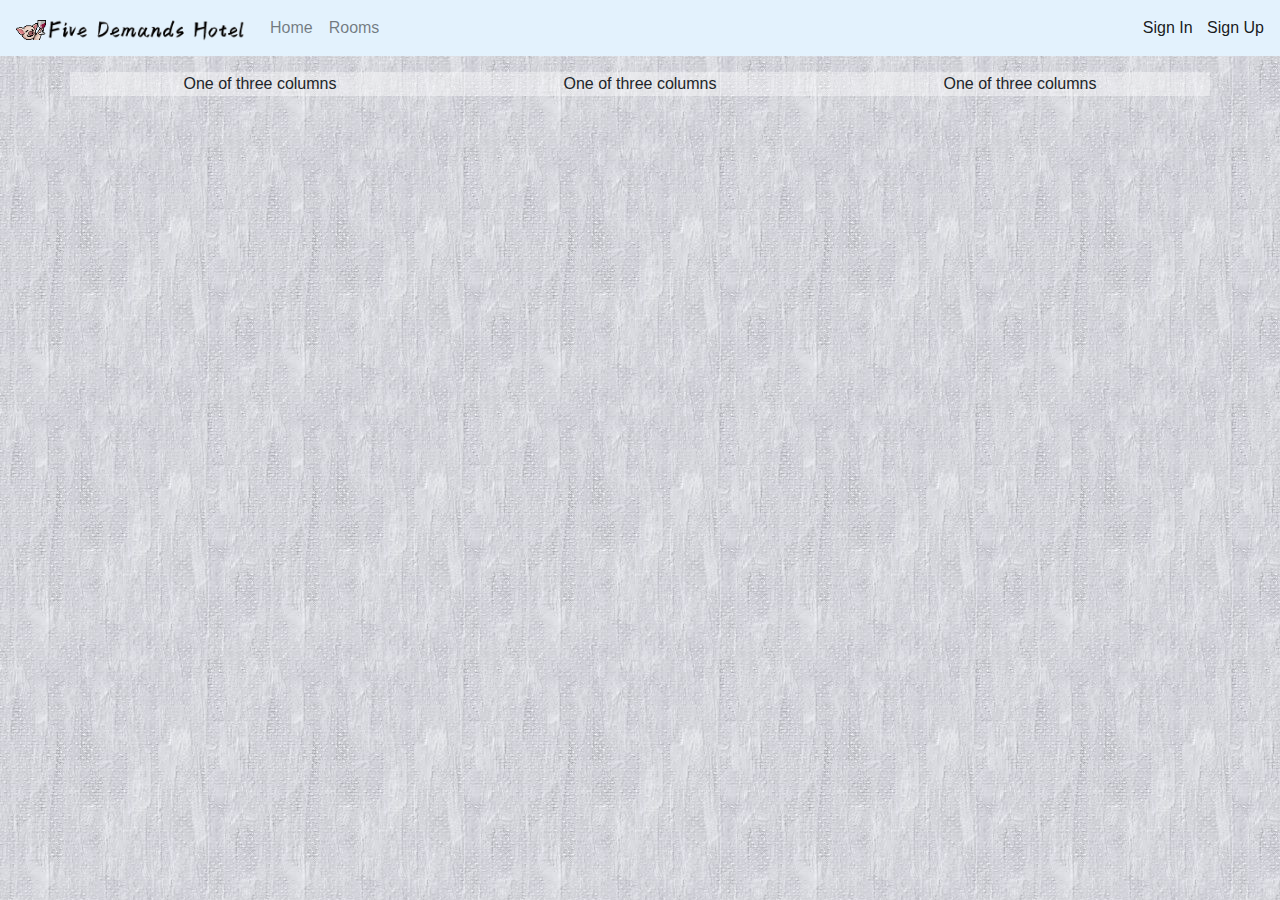
==== index.html @ bba9637b "17Nov2019" ====
<!DOCTYPE html>
<html>
<head>
<meta charset="utf-8" />
<meta name="keywords" content="Five Demands Hotel,Hong Kong,Hotel,Hotel booking,Hotel reservation,online booking" />
<meta name="description" content="Five Demands Hotel is the Best for Your Choice! Find Your Ideal Room with Five Demands Hotel!" />
<meta name="robots" content="index,nofollow" />
<meta name="viewport" content="width=device-width, initial-scale=1" />
<link rel="icon" href="images/hotel_icon.ico" type="image/x-icon" />
<title>Five Demands Hotel</title>
<link rel="stylesheet" href="css/css.css" type="text/css"/>
<!-- Start of Bootstrap Script -->
<link rel="stylesheet" href="https://stackpath.bootstrapcdn.com/bootstrap/4.3.1/css/bootstrap.min.css" integrity="sha384-ggOyR0iXCbMQv3Xipma34MD+dH/1fQ784/j6cY/iJTQUOhcWr7x9JvoRxT2MZw1T" crossorigin="anonymous">
<script src="https://code.jquery.com/jquery-3.3.1.slim.min.js" integrity="sha384-q8i/X+965DzO0rT7abK41JStQIAqVgRVzpbzo5smXKp4YfRvH+8abtTE1Pi6jizo" crossorigin="anonymous"></script>
<script src="https://cdnjs.cloudflare.com/ajax/libs/popper.js/1.14.7/umd/popper.min.js" integrity="sha384-UO2eT0CpHqdSJQ6hJty5KVphtPhzWj9WO1clHTMGa3JDZwrnQq4sF86dIHNDz0W1" crossorigin="anonymous"></script>
<script src="https://stackpath.bootstrapcdn.com/bootstrap/4.3.1/js/bootstrap.min.js" integrity="sha384-JjSmVgyd0p3pXB1rRibZUAYoIIy6OrQ6VrjIEaFf/nJGzIxFDsf4x0xIM+B07jRM" crossorigin="anonymous"></script>
<!-- End of Bootstrap Script -->
</head>

<body>
	<!-- Start of Bootstrap Navbar -->
	<nav class="navbar navbar-expand-lg navbar-light sticky-top" style="background-color: #e3f2fd;">
		<a class="navbar-brand" href="index.html"><img src="images/wine.webp" alt="icon" width="30px" height="20px"><img src="images/inside_icon.png" alt="icon" width="200px" height="23px"></a>
		<button class="navbar-toggler" type="button" data-toggle="collapse" data-target="#navbarText" aria-controls="navbarText" aria-expanded="false" aria-label="Toggle navigation">
			<span class="navbar-toggler-icon"></span>
		</button>
		<div class="collapse navbar-collapse" id="navbarText">
			<ul class="navbar-nav mr-auto">
				<li class="nav-item">
					<a class="nav-link" href="index.html">Home</a>
				</li>
				<li class="nav-item">
					<a class="nav-link" href="#">Rooms</a>
				</li>
			</ul>
			<span class="navbar-text">
				<a href="signin.html">Sign In</a>
				<a href="signup.html" style="margin-left: 10px;">Sign Up</a>
			</span>
		</div>
	</nav>
	<!-- End of Bootstrap Navbar -->
	<p>
		<div class="container">
			<div class="row">
				<div class="col-sm">
					One of three columns
				</div>
				<div class="col-sm">
					One of three columns
				</div>
				<div class="col-sm">
					One of three columns
				</div>
			</div>
		</div>
	</p>
<script type="text/javascript" src="javascript/script.js"></script>
</body>
</html>
---- css/css.css ----
body {
	background-image: url("../images/bg.jpg");
	font-family: sans-serif;
}

.signinupbox {
	position: absolute;
	top: 50%;
	left: 50%;
	transform: translate(-50%,-50%);
	background-color:rgba(255,255,255,0.40);
}

.signinupbox table {
	margin: auto;
	text-align: center;
}

.signbutton {
	border-radius: 8px;
	transition-duration: 0.4s;
	padding: 5px 10px;
	cursor: pointer;
	border: 2px solid #0085A7;
}

.col-sm {
	text-align: center;
	background-color:rgba(255,255,255,0.40);
}
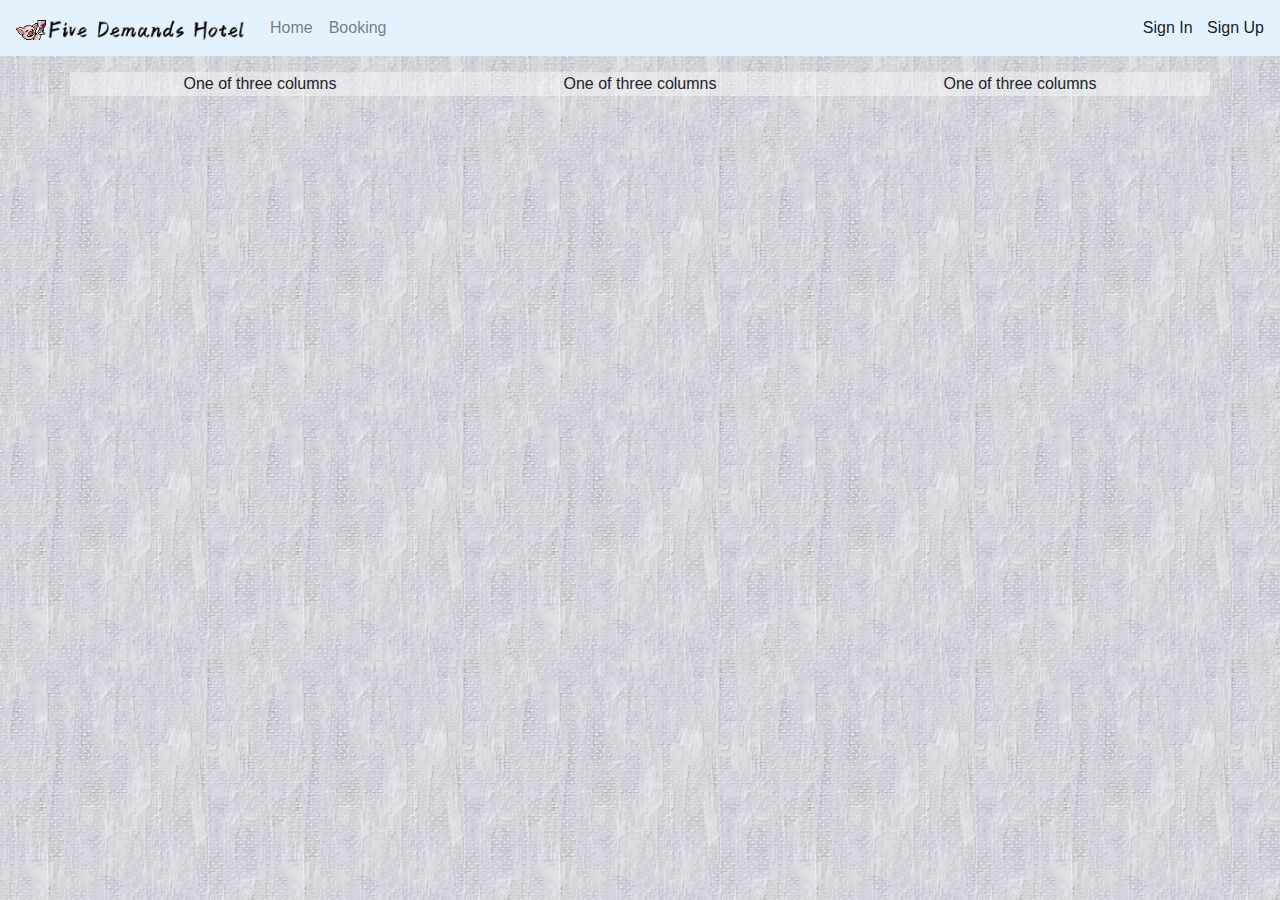
==== commit ca6a58b9: "28Nov2019" ====
--- a/index.html
+++ b/index.html
@@ -30,7 +30,7 @@
 					<a class="nav-link" href="index.html">Home</a>
 				</li>
 				<li class="nav-item">
-					<a class="nav-link" href="#">Rooms</a>
+					<a class="nav-link" href="booking.html">Booking</a>
 				</li>
 			</ul>
 			<span class="navbar-text">
--- a/css/css.css
+++ b/css/css.css
@@ -27,4 +27,11 @@
 .col-sm {
 	text-align: center;
 	background-color:rgba(255,255,255,0.40);
+}
+
+.centerbox {
+	position: absolute;
+	top: 20%;
+	left: 50%;
+	transform: translate(-50%,-50%);
 }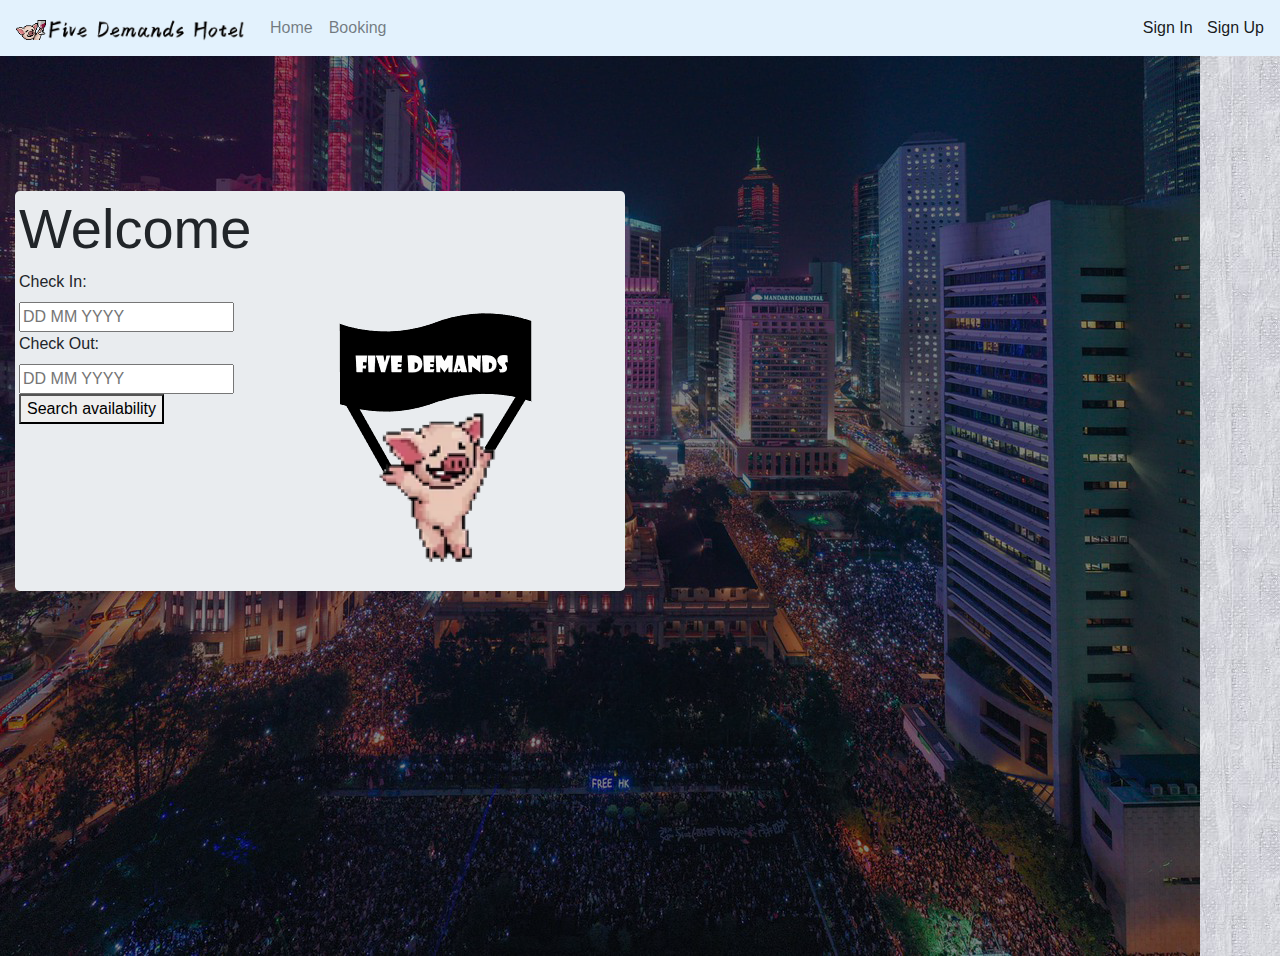
==== commit c082df72: "Merge remote-tracking branch 'origin/master'" ====
--- a/index.html
+++ b/index.html
@@ -39,22 +39,36 @@
 			</span>
 		</div>
 	</nav>
-	<!-- End of Bootstrap Navbar -->
-	<p>
-		<div class="container">
-			<div class="row">
-				<div class="col-sm">
-					One of three columns
-				</div>
-				<div class="col-sm">
-					One of three columns
-				</div>
-				<div class="col-sm">
-					One of three columns
-				</div>
+	<header class="" style="max-width:1500px;">
+		<img class="bg-img" src="images/bg.png" alt="The Hotel" style="z-index:1 !important" >
+		<div class="container-fluid"style="position: absolute;z-index: 2;margin-top: -85vh;">
+			<div class="row" >
+				<div class="col-12 col-sm-12 col-md-8 col-lg-6 col-xl-6">
+					<div class="jumbotron p-1">
+						<div class="row">
+							<div class="col-12">
+									<h3 class="display-4">Welcome</h3>
+							</div>
+							<div class="col-12 col-xs-12 col-md-6 col-lg-6 col-xl-6">
+								<div class="from-group">
+									<label><i class=""></i> Check In:</label>
+									<input class="w3-input w3-border" type="text" placeholder="DD MM YYYY" name="CheckIn" required>
+								</div>
+								<div class="from-group">
+									<label><i class=""></i> Check Out:</label>
+									<input class="w3-input w3-border" type="text" placeholder="DD MM YYYY" name="CheckOut" required>
+								</div>
+								<button class="" type="submit"><i class=""></i> Search availability</button>
+							</div>
+							<div class="d-none d-md-block col-md-6 col-lg-6 col-xl-6">
+								<img class="img-fluid" src="images/li-big-bg.png" alt="pig.jpg">
+							</div>
+					</div>
+					<div class="d-none d-md-block col-md-4 col-lg-6 col-xl-6"></div>	
 			</div>
-		</div>
-	</p>
-<script type="text/javascript" src="javascript/script.js"></script>
+			</div>
+	</div>
+	</header>
+		  
 </body>
 </html>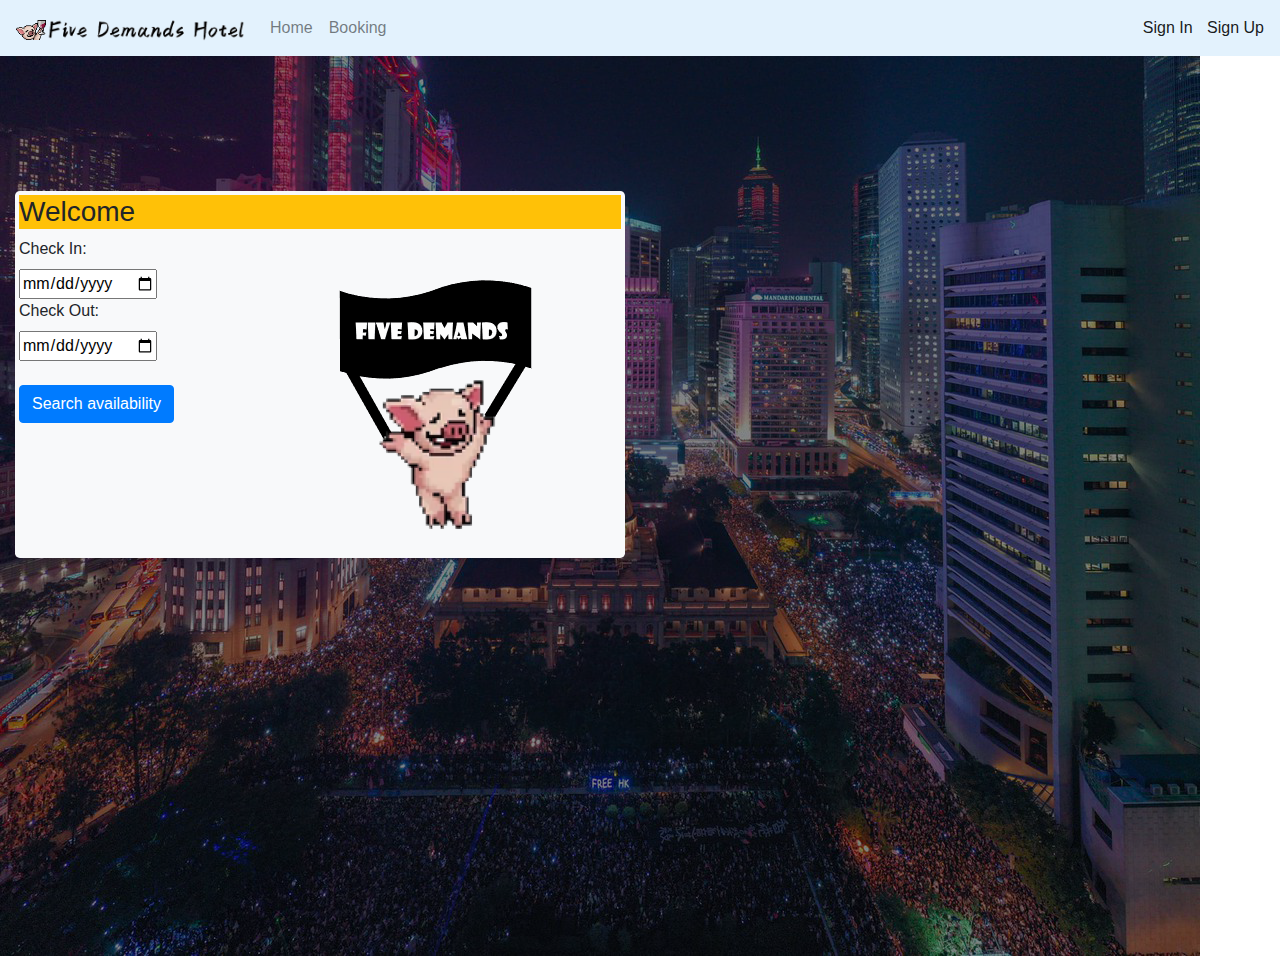
==== commit a90bbb00: "Update index.html" ====
--- a/index.html
+++ b/index.html
@@ -44,31 +44,35 @@
 		<div class="container-fluid"style="position: absolute;z-index: 2;margin-top: -85vh;">
 			<div class="row" >
 				<div class="col-12 col-sm-12 col-md-8 col-lg-6 col-xl-6">
-					<div class="jumbotron p-1">
+					<div class="jumbotron p-1 bg-light">
 						<div class="row">
 							<div class="col-12">
-									<h3 class="display-4">Welcome</h3>
+									<h3 class="bg-warning ">Welcome</h3>
 							</div>
 							<div class="col-12 col-xs-12 col-md-6 col-lg-6 col-xl-6">
 								<div class="from-group">
-									<label><i class=""></i> Check In:</label>
-									<input class="w3-input w3-border" type="text" placeholder="DD MM YYYY" name="CheckIn" required>
+									<label> Check In:</label></br>
+									<input class="" type="date" placeholder="DD MM YYYY" name="CheckIn" required>
 								</div>
 								<div class="from-group">
-									<label><i class=""></i> Check Out:</label>
-									<input class="w3-input w3-border" type="text" placeholder="DD MM YYYY" name="CheckOut" required>
+									<label> Check Out:</label></br>
+									<input class="" type="date" placeholder="DD MM YYYY" name="CheckOut" required>
 								</div>
-								<button class="" type="submit"><i class=""></i> Search availability</button>
+								</br>
+								<button class="btn btn-primary" type="button">Search availability</button>
 							</div>
 							<div class="d-none d-md-block col-md-6 col-lg-6 col-xl-6">
 								<img class="img-fluid" src="images/li-big-bg.png" alt="pig.jpg">
 							</div>
+						</div>
 					</div>
-					<div class="d-none d-md-block col-md-4 col-lg-6 col-xl-6"></div>	
+				</div>
+				<div class="col-12 col-sm-12 col-md-6 col-lg-6 col-xl-6">
+						<iframe  height="100%" width="100%" src="https://www.youtube.com/embed/oUIDL4SB60g" frameborder="0" allow="accelerometer; autoplay; encrypted-media; gyroscope; picture-in-picture" allowfullscreen></iframe>
+				</div>
 			</div>
-			</div>
-	</div>
+		</div>
 	</header>
 		  
 </body>
-</html>+</html>
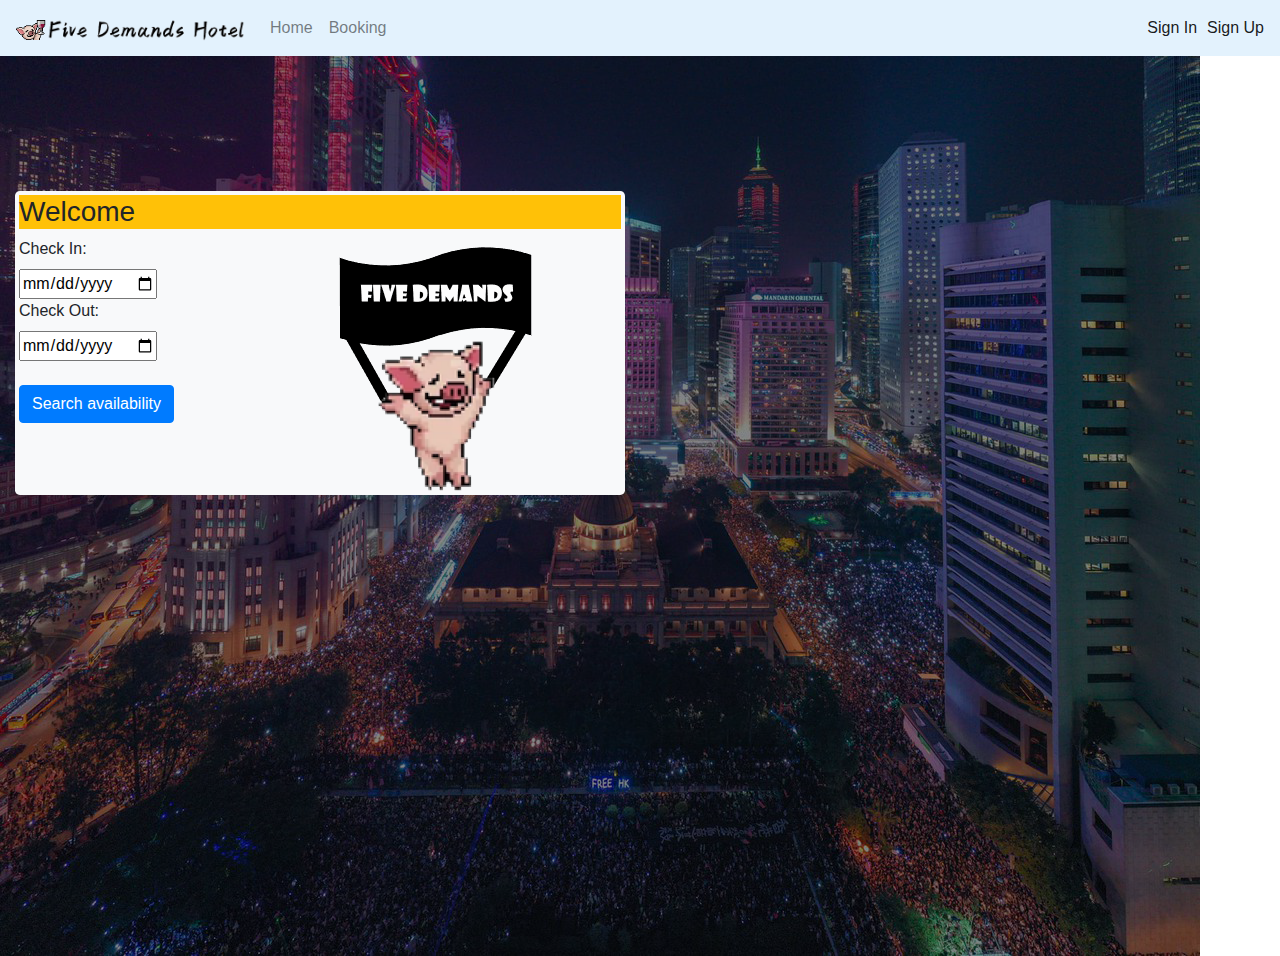
==== commit 6a09cb74: "Merge branch 'master' into master" ====
--- a/index.html
+++ b/index.html
@@ -33,9 +33,7 @@
 					<a class="nav-link" href="booking.html">Booking</a>
 				</li>
 			</ul>
-			<span class="navbar-text">
-				<a href="signin.html">Sign In</a>
-				<a href="signup.html" style="margin-left: 10px;">Sign Up</a>
+			<span class="navbar-text" id="customer">
 			</span>
 		</div>
 	</nav>
@@ -73,6 +71,6 @@
 			</div>
 		</div>
 	</header>
-		  
+	<script type="text/javascript" src="javascript/script.js"></script>
 </body>
 </html>
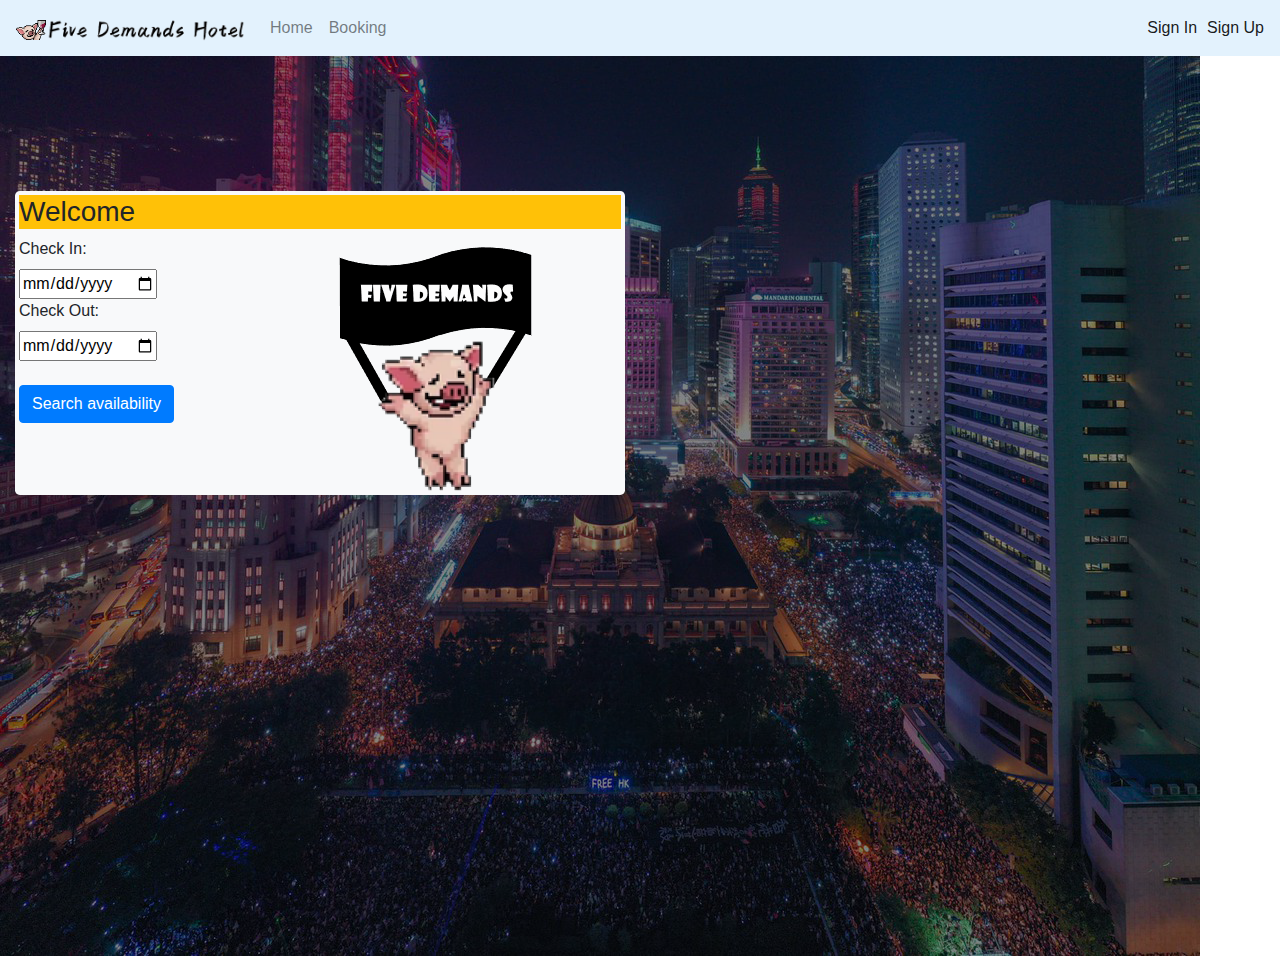
==== commit 1e1038db: "Merge pull request #8 from SPEED-group-project/master" ====
--- a/index.html
+++ b/index.html
@@ -15,6 +15,7 @@
 <script src="https://cdnjs.cloudflare.com/ajax/libs/popper.js/1.14.7/umd/popper.min.js" integrity="sha384-UO2eT0CpHqdSJQ6hJty5KVphtPhzWj9WO1clHTMGa3JDZwrnQq4sF86dIHNDz0W1" crossorigin="anonymous"></script>
 <script src="https://stackpath.bootstrapcdn.com/bootstrap/4.3.1/js/bootstrap.min.js" integrity="sha384-JjSmVgyd0p3pXB1rRibZUAYoIIy6OrQ6VrjIEaFf/nJGzIxFDsf4x0xIM+B07jRM" crossorigin="anonymous"></script>
 <!-- End of Bootstrap Script -->
+<script src="https://momentjs.com/downloads/moment.js" tyle="text/javascript"></script>
 </head>
 
 <body>
@@ -37,9 +38,9 @@
 			</span>
 		</div>
 	</nav>
-	<header class="" style="max-width:1500px;">
+	<header style="max-width:100%;">
 		<img class="bg-img" src="images/bg.png" alt="The Hotel" style="z-index:1 !important" >
-		<div class="container-fluid"style="position: absolute;z-index: 2;margin-top: -85vh;">
+		<div class="container-fluid" style="position: absolute;z-index: 2;margin-top: -85vh;">
 			<div class="row" >
 				<div class="col-12 col-sm-12 col-md-8 col-lg-6 col-xl-6">
 					<div class="jumbotron p-1 bg-light">
@@ -50,14 +51,14 @@
 							<div class="col-12 col-xs-12 col-md-6 col-lg-6 col-xl-6">
 								<div class="from-group">
 									<label> Check In:</label></br>
-									<input class="" type="date" placeholder="DD MM YYYY" name="CheckIn" required>
+									<input class="" type="date" id="icheckin" placeholder="DD MM YYYY" name="CheckIn" required>
 								</div>
 								<div class="from-group">
 									<label> Check Out:</label></br>
-									<input class="" type="date" placeholder="DD MM YYYY" name="CheckOut" required>
+									<input class="" type="date" id="icheckout" placeholder="DD MM YYYY" name="CheckOut" required>
 								</div>
 								</br>
-								<button class="btn btn-primary" type="button">Search availability</button>
+								<button class="btn btn-primary" type="button" onClick="searchBook()">Search availability</button>
 							</div>
 							<div class="d-none d-md-block col-md-6 col-lg-6 col-xl-6">
 								<img class="img-fluid" src="images/li-big-bg.png" alt="pig.jpg">
@@ -71,6 +72,7 @@
 			</div>
 		</div>
 	</header>
+	<script type="text/javascript" src="javascript/icheckdate.js"></script>
 	<script type="text/javascript" src="javascript/script.js"></script>
 </body>
 </html>
